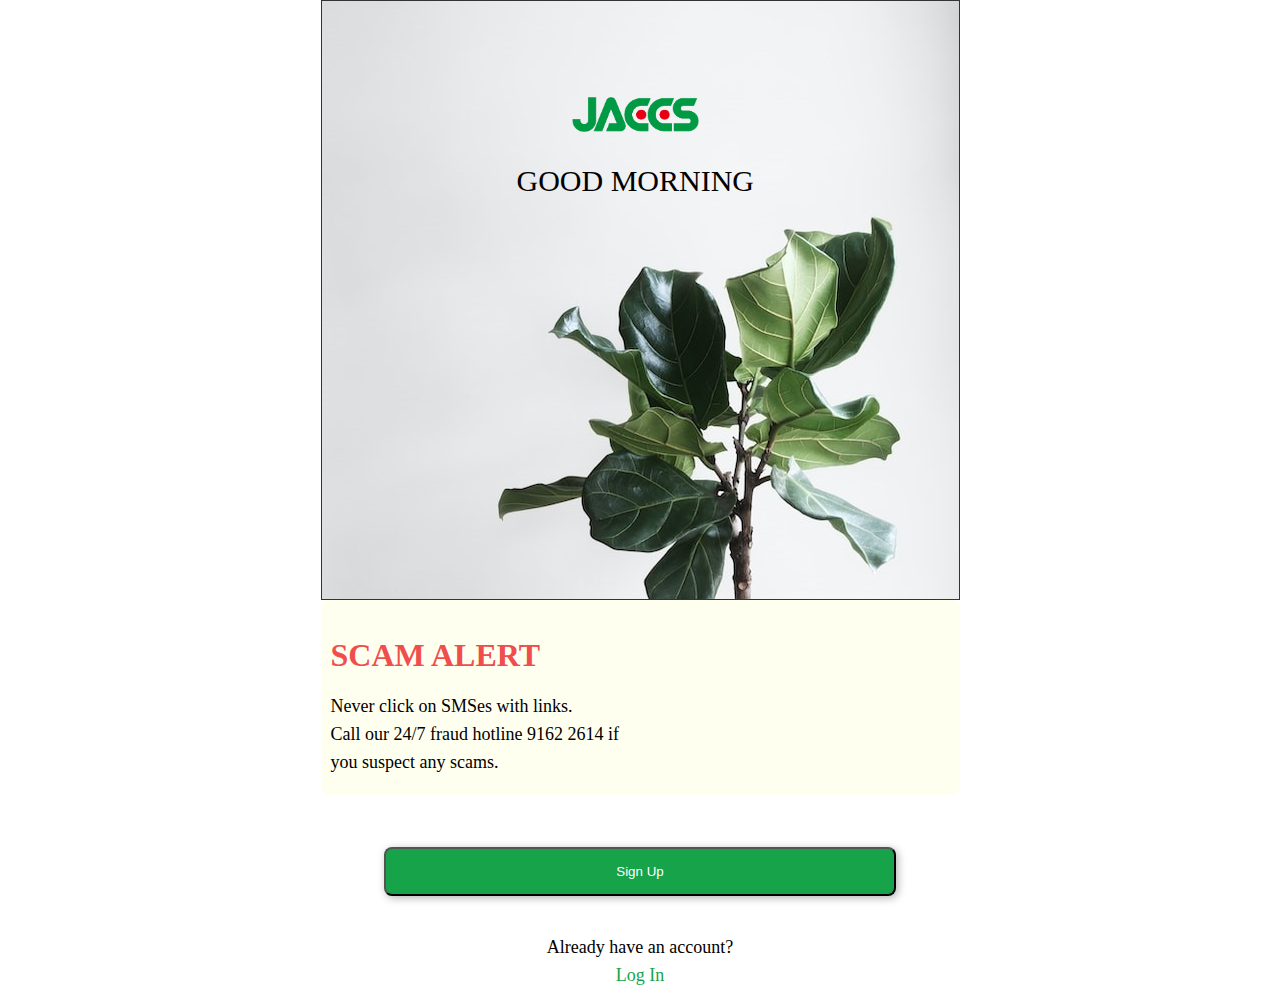
==== Index.html @ 9de97b46 "Add files via upload" ====
<!DOCTYPE html>
<html lang="UTF-8">
    <head>
         <meta charset="UTF-8">
         <meta name="viewpoint" content="width=device-width">
        <title>Login</title>

        <link rel="stylesheet" href="css/style.css">
    </head>

    <body>
        <div class="background">
            <img src="img/Logo.png">
            <p class="top">GOOD MORNING</p>
        </div>

        <div class="note">
            <h1>SCAM ALERT</h1>
            <p>Never click on SMSes with links.</p>
            <p>Call our 24/7 fraud hotline 9162 2614 if</p>
            <p>you suspect any scams.</p>
        </div>

        <div class="button_sns">
            <br></br>
            <button onclick="location.href='../1. social auth/Index.html'" class="SignUp">Sign Up</button>
            <br></br>
        </div>

        <div class="ConfirmAccount">
            <p>Already have an account?</p>
            <p class="LogIn">Log In</p>
        </div>
    </body>
---- css/style.css ----
@import url(sanitize.css);
@import url('https://fonts.googleapis.com/css2?family=Nunito:wght@200&display=swap');

body {
  width: 639px;
  margin: auto;
}

.background {
  position: relative;
  width: 100%;
  height: 600px;
	background-image: url(../img/Background.jpg);
  background-size:  auto;
  background-position: center;
	background-repeat: no-repeat;
  border: 1px solid #333;
  /*padding: 100px;*/
  /*	background-image: url(../img/Logo.png), url(../img/Background.jpg);
  background-size: 200px 200px, auto;
  background-position: top, center;
	background-repeat: no-repeat, no-repeat;
  padding: 100px;*/
}

.background img {
  width: 20%;
  margin: 50px 20px 100px 250px;
}

.background p {
  font-size: 30px;
  margin: -120px -10px 170px 195px;
}

.note {
  width: 639px;
  margin: auto;
  color: rgb(240, 77, 77);
  padding: 10px;
  border-radius: 8px; /*ボタンの角を丸くする*/
  background-color: rgb(255, 255, 240);
}

.note p {
  font-size:large;
  line-height:10px; /*改行間隔*/
  color: black;
}

.SignUp {
  width: 80%;
  color: white; /* 文字色 */
  padding: 15px 32px; /* パディング */
  text-align: center; /* 文字のアライメント */
  margin: 4px 10%; /* 外側の余白 */
  cursor: pointer; /* カーソル */
  border-radius: 8px; /* ボタンの角丸 */
  box-shadow: 2px 2px 8px rgba(0, 0, 0, 0.3); /* 影 */
  background-color: #16a34a;
}

 .ConfirmAccount {
  text-align: center;
  font-size:large;
  line-height:10px; /*改行間隔*/
  color: black;
}

.LogIn {
  color: #16A34A;
}
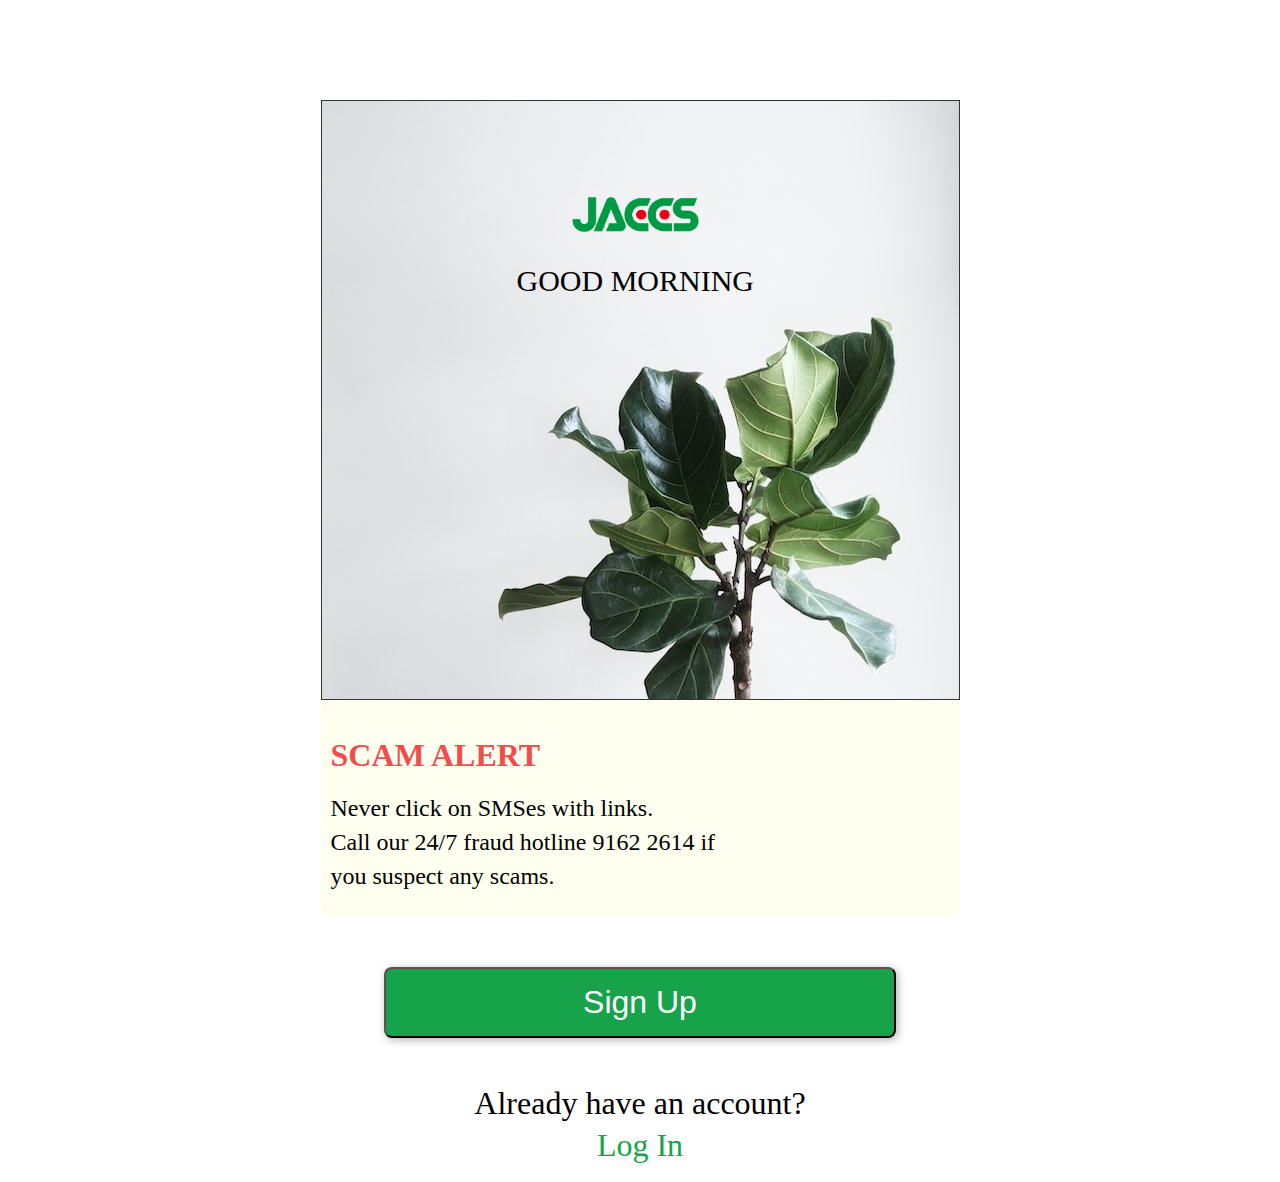
==== commit 60f94090: "Add files via upload" ====
--- a/Index.html
+++ b/Index.html
@@ -5,7 +5,7 @@
          <meta name="viewpoint" content="width=device-width">
         <title>Login</title>
 
-        <link rel="stylesheet" href="css/style.css">
+        <link rel="stylesheet" href="css/Index.css">
     </head>
 
     <body>
@@ -23,7 +23,7 @@
 
         <div class="button_sns">
             <br></br>
-            <button onclick="location.href='../1. social auth/Index.html'" class="SignUp">Sign Up</button>
+            <button onclick="location.href='./SocialAuth.html'" class="SignUp">Sign Up</button>
             <br></br>
         </div>
 
--- a/css/Index.css
+++ b/css/Index.css
@@ -0,0 +1,70 @@
+@import url(sanitize.css);
+@import url('https://fonts.googleapis.com/css2?family=Nunito:wght@200&display=swap');
+
+body {
+  width: 639px;
+  margin: auto;
+  margin-top: 100px;
+}
+
+.background {
+  position: relative;
+  width: 100%;
+  height: 600px;
+	background-image: url(../img/Background.jpg);
+  background-size:  auto;
+  background-position: center;
+	background-repeat: no-repeat;
+  border: 1px solid #333;
+}
+
+.background img {
+  width: 20%;
+  margin: 50px 20px 100px 250px;
+}
+
+.background p {
+  font-size: 30px;
+  margin: -120px -10px 170px 195px;
+}
+
+.note {
+  width: 639px;
+  margin: auto;
+  color: rgb(240, 77, 77);
+  padding: 10px;
+  border-radius: 8px; /*ボタンの角を丸くする*/
+  background-color: rgb(255, 255, 240);
+}
+
+.note p {
+  font-size:large;
+  line-height:10px; /*改行間隔*/
+  color: black;
+  font-size: 24px;
+}
+
+.SignUp {
+  width: 80%;
+  color: white; /* 文字色 */
+  padding: 15px 32px; /* パディング */
+  text-align: center; /* 文字のアライメント */
+  margin: 4px 10%; /* 外側の余白 */
+  cursor: pointer; /* カーソル */
+  border-radius: 8px; /* ボタンの角丸 */
+  box-shadow: 2px 2px 8px rgba(0, 0, 0, 0.3); /* 影 */
+  background-color: #16a34a;
+  font-size: 32px;
+}
+
+ .ConfirmAccount {
+  text-align: center;
+  font-size:large;
+  line-height:10px; /*改行間隔*/
+  color: black;
+  font-size: 32px;
+}
+
+.LogIn {
+  color: #16A34A;
+}